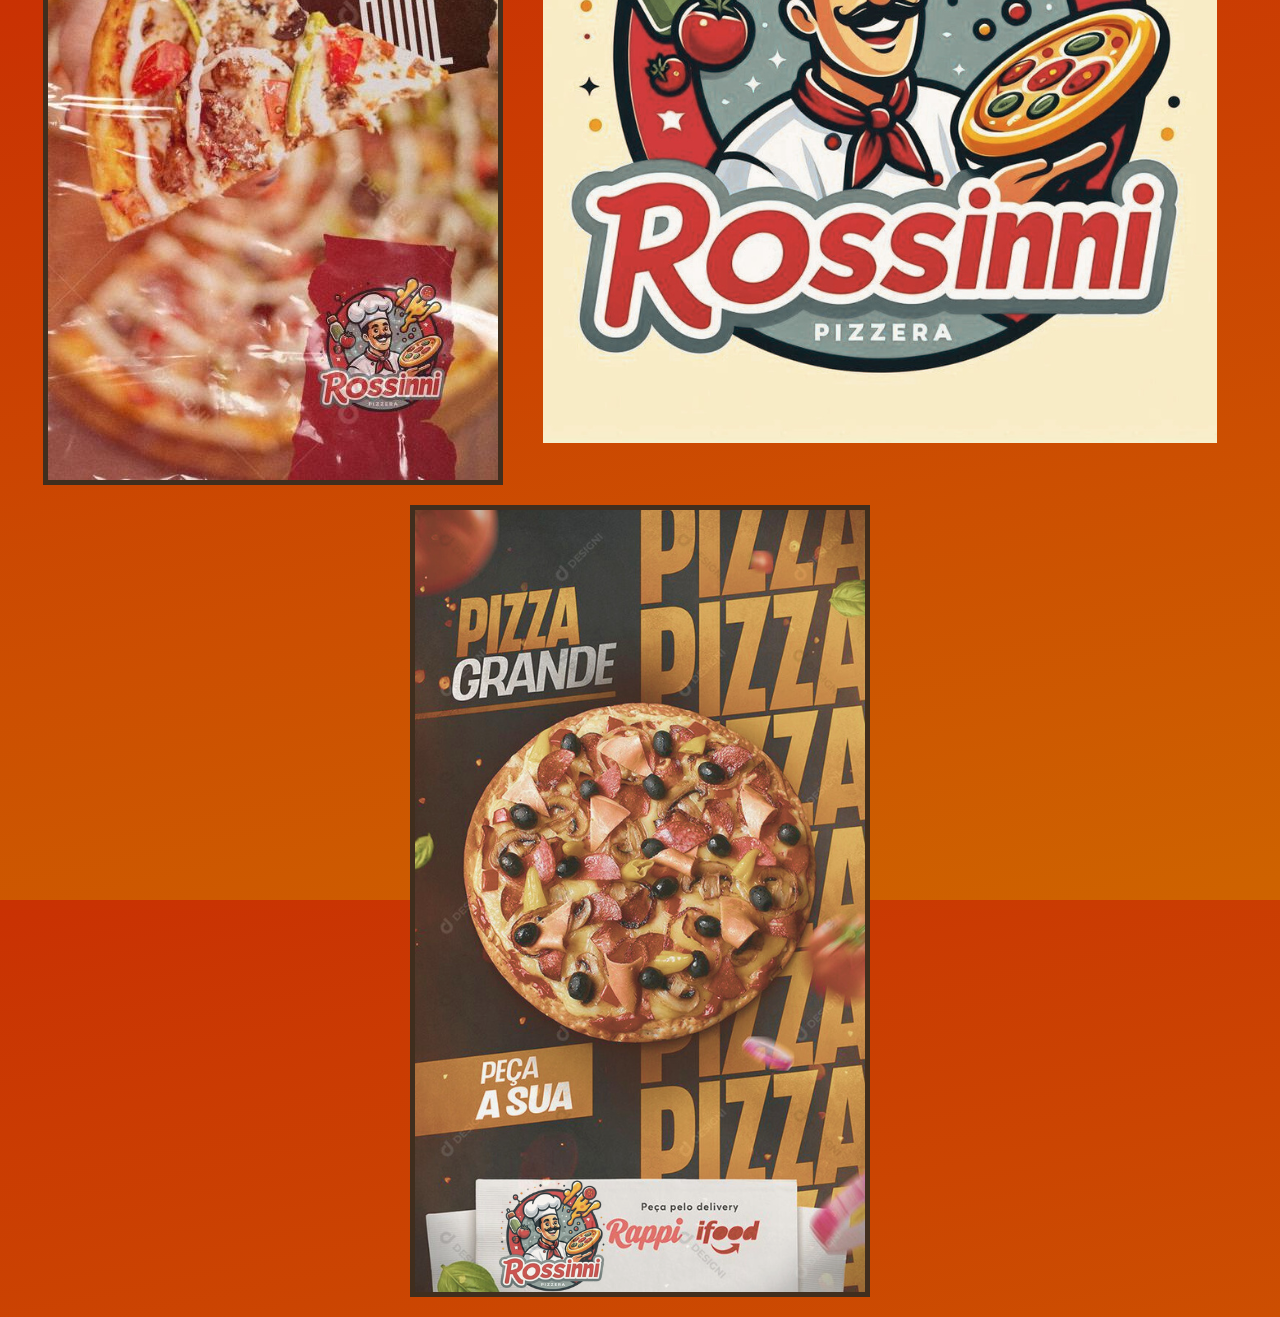
==== index.html @ 96e21786 "Aula BD Mudanças" ====
<!DOCTYPE html>
<html lang="pt-BR">
<head>
    <meta charset="UTF-8">
    <meta name="viewport" content="width=device-width, initial-scale=1.0">
    <link rel="stylesheet" href="./CSS/style.css">
    <link rel="icon" type="image/png" href="./OIG2.iVCUmEFqS5dS-removebg-preview.png">
    <title>Rossini</title> 
</head>
<body>
    <header>
        <nav>
            <ul>
                <li><a href="">Peça Já</a></li>
                <li><a href="./index.html">Menu</a></li>
                <li><a href="./pizzas.html">Pizzas</a></li>
                <li><a href="./bebidas.html">Bebidas</a></li>
                <li><a href="">Sobre Nós</a></li>
            </ul>
        </nav>
    </header>
    <br>
    <div class="images-container">
        <img class="anuncio1" src="./images/anuncio1.jpg" alt="Anúncio 1">
        <br>
        <img class="anuncio2" src="./images/Design sem nome.png" alt="Anúncio 2">
        <br>
        <img class="anuncio3" src="./images/anuncio 3.png" alt="Anúncio 3">
    </div>
</body>
</html>
---- CSS/style.css ----
body {
    margin: 0;
    padding: 0;
    height: 100vh;
    font-family: Arial, sans-serif;
    background-image: linear-gradient(168deg, #c93103, #ce6300);
    display: flex;
    flex-direction: column;
    align-items: center;
    justify-content: center;
}

header {
    width: 578x;
    background-color:#b68751 ;
    border: 12px solid #333;
    border-radius: 20px;
}

nav ul {
    display: flex;
    justify-content: center;
    padding: 0;
    margin: 0;
    list-style-type: none;
}

nav li {
    margin: 0;
}

nav a {
    display: block;
    padding: 15px 30px;
    color: white;
    text-decoration: none;
}

nav a:hover {
    background-color: rgb(231, 195, 151);
    border-radius: 6px;
    color: black;
    transition: background-color 0.3s ease, color 0.3s ease;
}

.images-container {
    display: flex;
    justify-content: center;
    gap: 20px;
    flex-wrap: wrap;
    padding: 20px;
}

.anuncio1,
.anuncio3 {
    border: 5px solid #402E1E;
    width: 450px;
    height: 782px;
    animation: spin 3.7s linear infinite;
}

.anuncio2 {
    width: 674px;
    height: 750px;
}

.anuncio3 {
    animation-delay: 1.5s;
}

@keyframes spin {
    0% {
        transform: translateY(-5px);
    }
    10% {
        transform: translateY(-10px);
    }
    20% {
        transform: translateY(-15px);
    }
    30% {
        transform: translateY(-20px);
    }
    40% {
        transform: translateY(-25px);
    }
    50% {
        transform: translateY(-20px);
    }
    60% {
        transform: translateY(-15px);
    }
    70% {
        transform: translateY(-10px);
    }
    80% {
        transform: translateY(-5px);
    }
    90% {
        transform: translateY(0px);
    }
    100% {
        transform: translateY(-5px);
    }
}
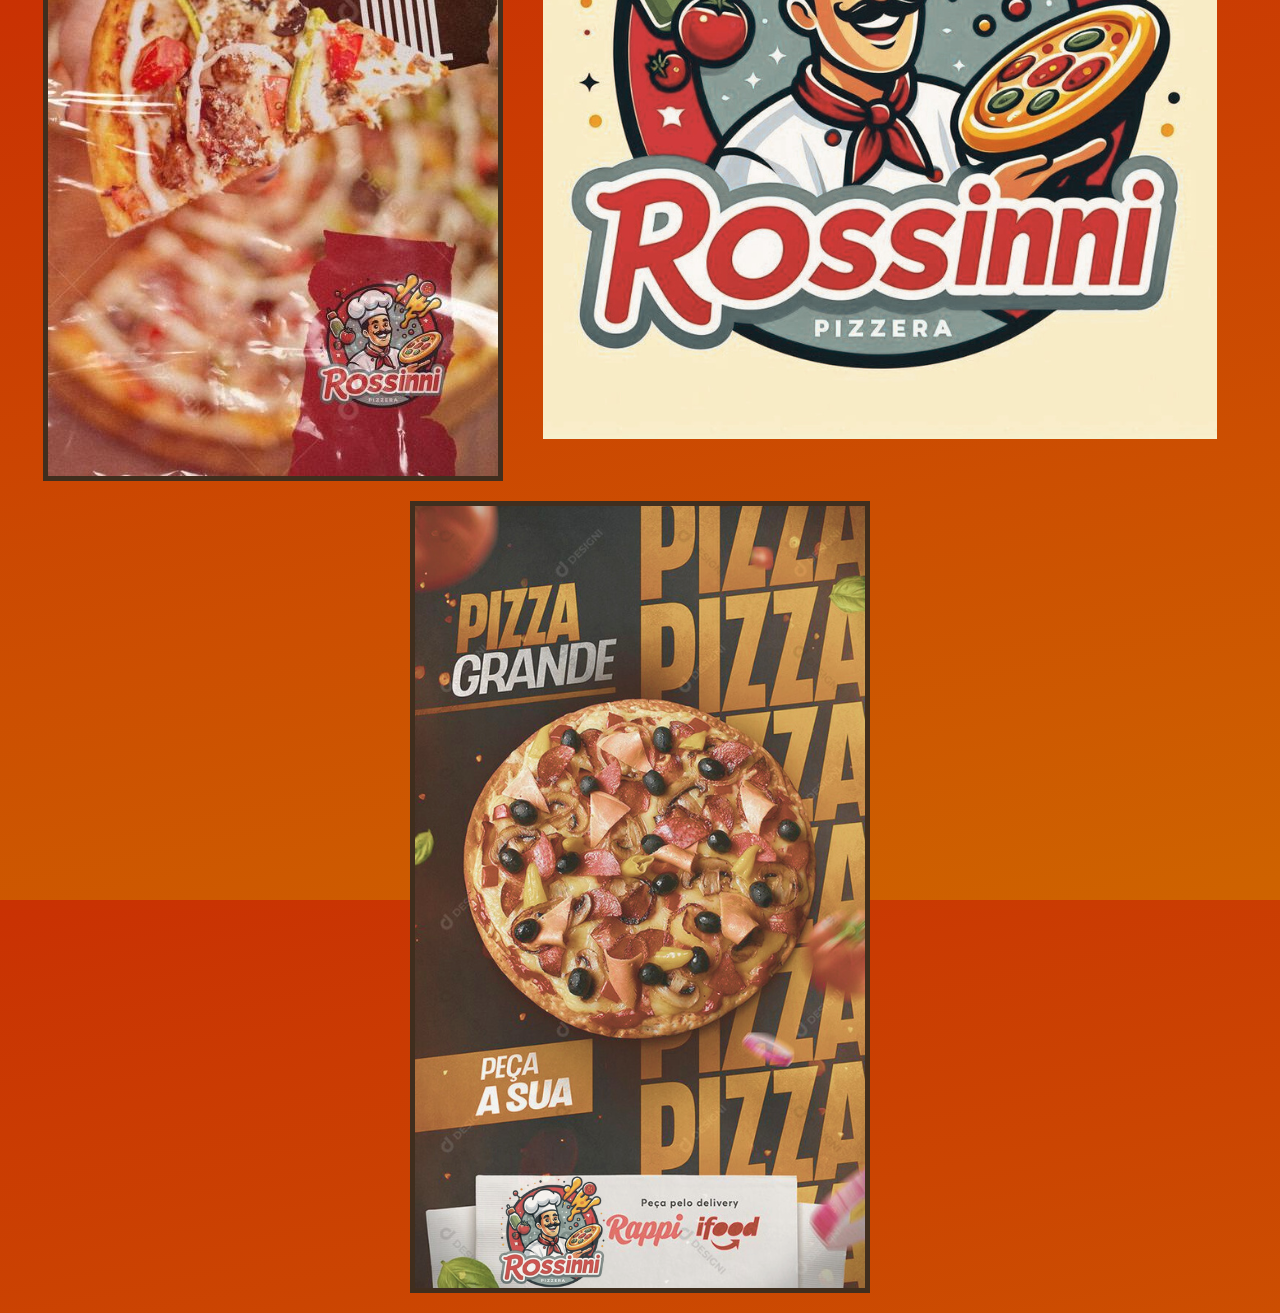
==== commit 7114e63b: "Atualizações Finais" ====
--- a/index.html
+++ b/index.html
@@ -11,11 +11,11 @@
     <header>
         <nav>
             <ul>
-                <li><a href="">Peça Já</a></li>
+                <li><a href="./pedir.html">Peça Já</a></li>
                 <li><a href="./index.html">Menu</a></li>
                 <li><a href="./pizzas.html">Pizzas</a></li>
-                <li><a href="./bebidas.html">Bebidas</a></li>
-                <li><a href="">Sobre Nós</a></li>
+                <li><a href="./esfihas.html">Esfihas</a></li>
+                <li><a href="./sobre_nos.html">Sobre Nós</a></li>
             </ul>
         </nav>
     </header>
--- a/CSS/style.css
+++ b/CSS/style.css
@@ -13,7 +13,7 @@
 header {
     width: 578x;
     background-color:#b68751 ;
-    border: 12px solid #333;
+    border: 8px solid #333;
     border-radius: 20px;
 }
 
@@ -103,3 +103,71 @@
         transform: translateY(-5px);
     }
 }
+
+.menu-item {
+    margin-top: 100px ;
+    flex: 1 1 calc(33.333% - 20px);
+    box-sizing: border-box;
+    padding: 20px;
+    background-color: #fafafa;
+    border: 5px solid #000000;
+    border-radius: 20px;
+}
+
+.pedido form {
+    background-color: #fff;
+    border-radius: 8px;
+    box-shadow: 0 0 10px rgba(0, 0, 0, 0.1);
+    max-width: 800px;
+    margin: 2rem auto;
+    padding: 1.5rem;
+}
+
+.pedido fieldset {
+    border: 1px solid #ddd;
+    border-radius: 8px;
+    padding: 1rem;
+    margin-bottom: 1rem;
+}
+
+.pedido legend {
+    font-size: 1.2rem;
+    font-weight: bold;
+}
+
+.pedido label {
+    display: block;
+    margin-bottom: 0.5rem;
+}
+
+.pedido input[type="number"], select {
+    padding: 0.5rem;
+    border-radius: 4px;
+    border: 1px solid #ddd;
+    font-size: 1rem;
+    width: 100%;
+    box-sizing: border-box;
+}
+
+.pedido input[type="number"] {
+    max-width: 80px;
+}
+
+.pedido input[type="submit"] {
+    background-color: #28a745; /* Verde */
+    color: #fff;
+    border: none;
+    border-radius: 4px;
+    padding: 0.75rem 1.5rem;
+    font-size: 1rem;
+    cursor: pointer;
+    transition: background-color 0.3s ease;
+}
+
+.pedido button:hover {
+    background-color: #218838; /* Verde mais escuro */
+}
+
+.pedido select {
+    margin-bottom: 10px;
+}